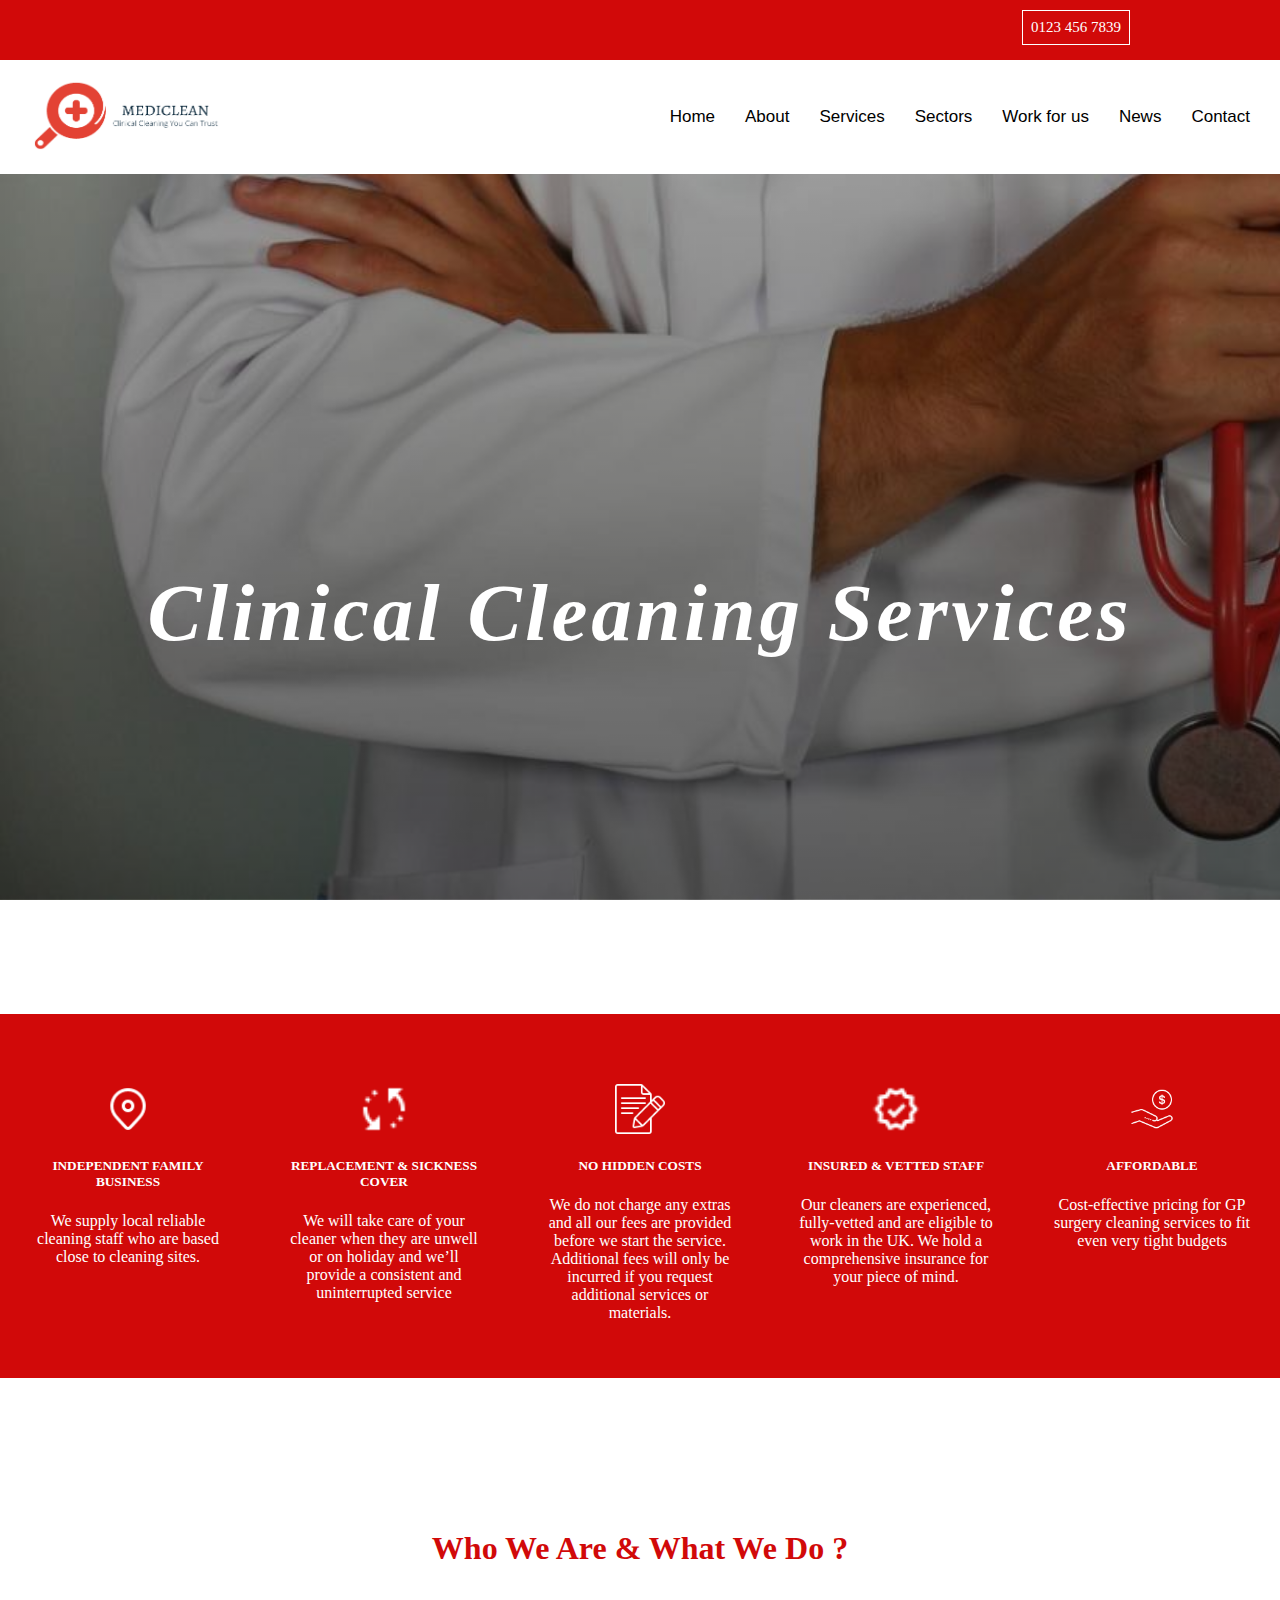
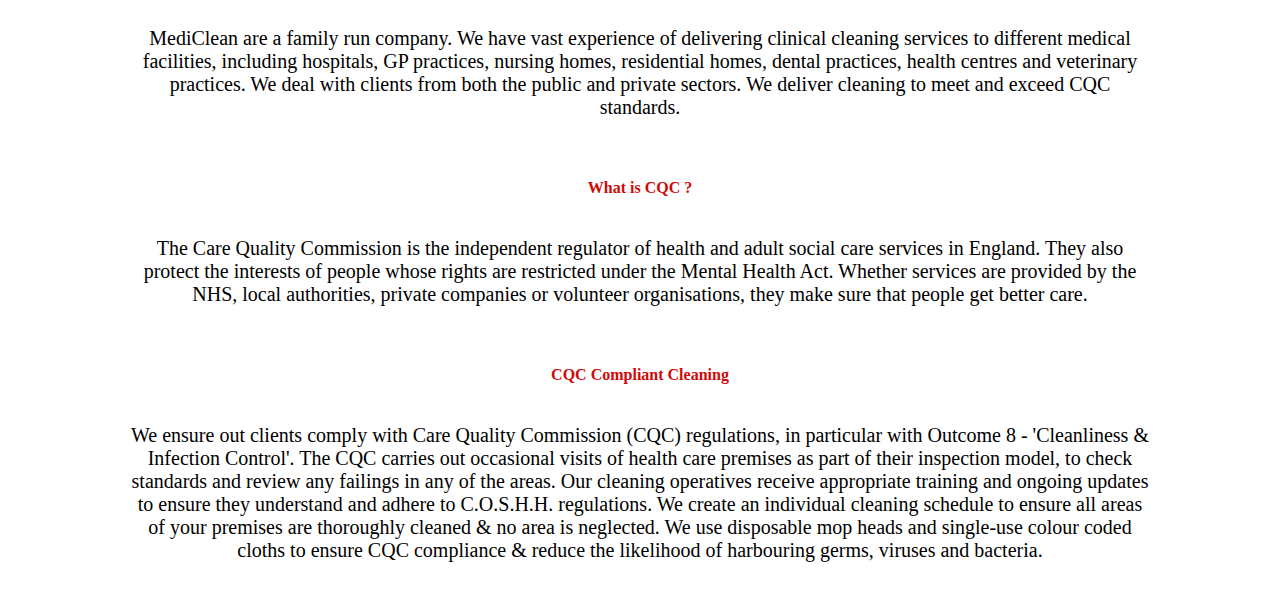
==== public/index.html @ e64c68ee "Work in progress" ====
<!DOCTYPE html>
<html lang="en">
  <head>
    <meta charset="UTF-8" />
    <meta http-equiv="X-UA-Compatible" content="IE=edge" />
    <meta name="viewport" content="width=device-width, initial-scale=1.0" />
    <title>MediClean</title>

    <!-- CSS  -->
    <link rel="stylesheet" href="assets/css/index.css" />
    <link rel="stylesheet" href="assets/css/navbar.css" />
    <link rel="stylesheet" href="assets/css/hero.css" />
    <link rel="stylesheet" href="assets/css/header.css" />
    <link rel="stylesheet" href="assets/css/features.css" />
    <link rel="stylesheet" href="assets/css/about.css" />
    <link rel="stylesheet" href="assets/css/mediaquery.css" />

    <!-- BOOTSTRAP -->
    <link
      href="https://cdn.jsdelivr.net/npm/bootstrap@5.2.0-beta1/dist/css/bootstrap.min.css"
      rel="stylesheet"
      integrity="sha384-0evHe/X+R7YkIZDRvuzKMRqM+OrBnVFBL6DOitfPri4tjfHxaWutUpFmBp4vmVor"
      crossorigin="anonymous"
    />

    <!-- FONTAWESOME -->
    <link
      rel="stylesheet"
      href="https://cdnjs.cloudflare.com/ajax/libs/font-awesome/4.7.0/css/font-awesome.min.css"
    />
  </head>
  <body>
    <!-- HEADER  -->

    <div class="header-div">
      <div>
        <p class="btn">0123 456 7839</p>
      </div>
    </div>

    <!-- NAVBAR  -->
    <section>
      <nav class="navbar1">
        <div class="content">
          <div class="logo">
            <img
              src="./assets/images/logo3.png"
              alt=""
              height="70px"
              width="190px"
            />
          </div>
          <ul class="menu-list">
            <div class="icon cancel-btn">
              <i class="fa fa-times" aria-hidden="true"></i>
            </div>
            <li><a href="#">Home</a></li>
            <li><a href="#">About</a></li>
            <li><a href="#">Services</a></li>
            <li><a href="#">Sectors</a></li>
            <li><a href="#">Work for us</a></li>
            <li><a href="#">News</a></li>
            <li><a href="#">Contact</a></li>
          </ul>
          <div class="icon menu-btn">
            <i class="fa fa-bars" aria-hidden="true"></i>
          </div>
        </div>
      </nav>
    </section>

    <!-- HERO -->
    <div class="cor-div">
      <h1>
        <br />
        Clinical Cleaning Services
      </h1>
    </div>

    <!-- FEATURES -->
    <div class="features">
      <center>
        <div class="features-boxes">
          <img src="./assets/images/location.png" alt="" />
          <h5>INDEPENDENT FAMILY BUSINESS</h5>
          <p>
            We supply local reliable cleaning staff who are based close to
            cleaning sites.
          </p>
        </div>
      </center>

      <center>
        <div class="features-boxes">
          <img src="./assets/images/replace.png" alt="" />

          <h5>REPLACEMENT & SICKNESS COVER</h5>
          <p>
            We will take care of your cleaner when they are unwell or on holiday
            and we’ll provide a consistent and uninterrupted service
          </p>
        </div>
      </center>
      <center>
        <div class="features-boxes">
          <img src="./assets/images/hidden.png" alt="" />

          <h5>NO HIDDEN COSTS</h5>
          <p>
            We do not charge any extras and all our fees are provided before we
            start the service. Additional fees will only be incurred if you
            request additional services or materials.
          </p>
        </div>
      </center>
      <center>
        <div class="features-boxes">
          <img src="./assets/images/insured.png" alt="" />

          <h5>INSURED & VETTED STAFF</h5>
          <p>
            Our cleaners are experienced, fully-vetted and are eligible to work
            in the UK. We hold a comprehensive insurance for your piece of mind.
          </p>
        </div>
      </center>
      <center>
        <div class="features-boxes">
          <img src="./assets/images/affordable.png" alt="" />

          <h5>AFFORDABLE</h5>
          <p>
            Cost-effective pricing for GP surgery cleaning services to fit even
            very tight budgets
          </p>
        </div>
      </center>
    </div>

    <!-- ABOUT US -->

    <div class="about">
      <div>
        <h1>Who We Are & What We Do ?</h1>
      </div>

      <div>
        <p>
          MediClean are a family run company. We have vast experience of
          delivering clinical cleaning services to different medical facilities,
          including hospitals, GP practices, nursing homes, residential homes,
          dental practices, health centres and veterinary practices. We deal
          with clients from both the public and private sectors. We deliver
          cleaning to meet and exceed CQC standards.
        </p>
      </div>

      <div>
        <h4>What is CQC ?</h4>
      </div>

      <div>
        <p>
          The Care Quality Commission is the independent regulator of health and
          adult social care services in England. They also protect the interests
          of people whose rights are restricted under the Mental Health Act.
          Whether services are provided by the NHS, local authorities, private
          companies or volunteer organisations, they make sure that people get
          better care.
        </p>
      </div>
      <div>
        <h4>CQC Compliant Cleaning</h4>
      </div>

      <div>
        <p>
          We ensure out clients comply with Care Quality Commission (CQC)
          regulations, in particular with Outcome 8 - 'Cleanliness & Infection
          Control'. The CQC carries out occasional visits of health care
          premises as part of their inspection model, to check standards and
          review any failings in any of the areas. Our cleaning operatives
          receive appropriate training and ongoing updates to ensure they
          understand and adhere to C.O.S.H.H. regulations. We create an
          individual cleaning schedule to ensure all areas of your premises are
          thoroughly cleaned & no area is neglected. We use disposable mop heads
          and single-use colour coded cloths to ensure CQC compliance & reduce
          the likelihood of harbouring germs, viruses and bacteria.
        </p>
      </div>
    </div>
  </body>

  <!-- BOOTSTRAP -->

  <script
    src="https://cdn.jsdelivr.net/npm/bootstrap@5.2.0-beta1/dist/js/bootstrap.bundle.min.js"
    integrity="sha384-pprn3073KE6tl6bjs2QrFaJGz5/SUsLqktiwsUTF55Jfv3qYSDhgCecCxMW52nD2"
    crossorigin="anonymous"
  ></script>
  <script
    src="https://cdn.jsdelivr.net/npm/@popperjs/core@2.11.5/dist/umd/popper.min.js"
    integrity="sha384-Xe+8cL9oJa6tN/veChSP7q+mnSPaj5Bcu9mPX5F5xIGE0DVittaqT5lorf0EI7Vk"
    crossorigin="anonymous"
  ></script>
  <script
    src="https://cdn.jsdelivr.net/npm/bootstrap@5.2.0-beta1/dist/js/bootstrap.min.js"
    integrity="sha384-kjU+l4N0Yf4ZOJErLsIcvOU2qSb74wXpOhqTvwVx3OElZRweTnQ6d31fXEoRD1Jy"
    crossorigin="anonymous"
  ></script>
  <script src="assets/js/navbar.js"></script>
</html>
---- public/assets/css/index.css ----
body{
    margin: 0;
    padding: 0;
}

/* SCROLLBAR  */
::-webkit-scrollbar {
    width: 10px;
}
::-webkit-scrollbar-track {
    background: #f1f1f1;
    
}
::-webkit-scrollbar-thumb {
    background: #888;
}
::selection{
  background: rgb(0,123,255,0.3);
}
---- public/assets/css/navbar.css ----
/* NAVBAR */
.content{
  max-width: 1250px;
  margin: auto;
  padding: 0 30px;
}
.navbar1{
    background-color: #fff;
  position: fixed;
  width: 100% !important;
  z-index: 2;
  padding: 20px 0;
  transition: all 0.3s ease;
}
.navbar1.sticky{
  background: #fff !important;
  padding: 10px 0;
  box-shadow: 0px 3px 5px 2px rgba(14, 14, 14, 0.1);
  margin-top: -60px !important;
  padding-top: 20px;
}
.main-title{
    color: rgb(209, 9, 9) !important;
}
.navbar1.sticky li a {
    color: black !important;
}
.navbar1.sticky li a:hover {
  color: rgb(209, 9, 9) !important;
  transition: 0.5s;
}
extra{
    color: #000 !important;
}
.navbar1.navbar1.sticky extra {
    color: #000 !important;
}
.navbar1 .content{
  display: flex;
  align-items: center;
  justify-content: space-between;
}
.navbar1 .logo a{
  color: #000;
  font-size: 30px;
  font-weight: 600;
  text-decoration: none;
}
.navbar1 .menu-list{
  display: inline-flex;
}
.menu-list li{
  list-style: none;
}
.menu-list li a{
    font-family: 'Poppins', sans-serif;
   font-weight: 500;
  color: #000;
  font-size: 17px;
  font-weight: 500;
  text-decoration: none;
  padding-left: 30px;
  transition: all 0.3s ease;
}
.menu-list li a:hover{
  color: rgb(209, 9, 9);
}
.navbar.sticky .menu-list li a:hover{
  color: rgb(209, 9, 9) !important;
}

.about{
  padding: 30px 0;
}

.icon{
  color: rgb(209, 9, 9);
  font-size: 20px;
  cursor: pointer;
  display: none;
}
.cancel-btn{
  color: #fff;
}
.navbar1.sticky .icon{
  color: rgb(209, 9, 9);
}
.menu-list .cancel-btn{
  position: absolute;
  right: 30px;
  top: 20px;
}
---- public/assets/css/hero.css ----
.cor-div{
    background-image: linear-gradient(rgba(0,0,0,0.22),rgba(0,0,0,0.55)),url('../images/hero.jpg');   /*To make blurry pic*/
    background-color: white !important;
    background-repeat: no-repeat;
    background-size: cover;
    background-attachment: fixed;
    height:100vh;
    text-align: center;
    color: #fff;
}




.cor-div h1{
    padding-top: 40vh;
    font-size: 9vh;
    letter-spacing:1mm;
    font-style: italic;
  font-family: 'Merriweather', serif;
  font-weight: bold;
}

best{
    font-family: 'Amatic SC', cursive;
    color: rgb(243, 63, 63);
    /* font-size: 4vh; */
}
.h1color{
    color: rgb(243, 63, 63) !important;
}


/* ========================================= Slider End =================================================== */
---- public/assets/css/header.css ----
/* HEADER  */

.header-div{
    height: 60px;
    background-color:rgb(209, 9, 9)!important;
}


.header-div p{
    padding: 8px;
    text-transform: uppercase !important;
    color: white;
    float: right;
    margin-right: 150px;
    margin-top: 10px;
    font-size: 15px;
    border:1px solid white;
}
---- public/assets/css/features.css ----
.features{
    display: flex !important;
    flex-wrap: wrap !important;
    justify-content: space-around;
    background-color:rgb(209, 9, 9) !important;
    padding-bottom: 40px;
    padding-top: 20px;
}

.features-boxes{
    margin-top: 50px;
    color: #fff;
    width: 200px;
}

.features-boxes img{
    height: 50px;
    width: 50px;
}

.features-boxes h5{
    margin-top: 20px;
}

.features-boxes p{
    margin-top: 20px;
}
---- public/assets/css/about.css ----
.about{
    display: flex;
    flex-wrap: wrap;
    justify-content: space-around !important;
    width: 80%;
    margin: 0 auto;
    margin-top: 100px;
    /* background-color: black; */
}

.about div h1{
    color: rgb(209, 9, 9);
    margin-bottom: 40px;
}

.about div h4{
    margin-top: 40px;
    color: rgb(209, 9, 9);
    margin-bottom: 20px;
}

.about div p{
   text-align: center;
   font-size: 20px;
}
---- public/assets/css/mediaquery.css ----
/* HEADER  */

@media only screen and (max-width: 841px) {
.header-div div{
 display: flex !important;
 align-items: center !important;
 justify-content: center !important;
}
}




/* NAVBAR  */


@media (max-width: 1230px) {
  .content{
    padding: 0 60px;
  }
}
@media (max-width: 1100px) {
  .content{
    padding: 0 40px;
  }
}
@media (max-width: 900px) {
  .content{
    padding: 0 30px;
  }
}
@media (max-width: 868px) {
  body.disabled{
    overflow: hidden;
  }
  .icon{
    display: block;
    /* position: fixed;
    float: right !important; */
  }
  .icon.hide{
    display: none;
  }
  .navbar1 .menu-list{
    position: fixed;
    height: 100vh;
    width: 100%;
    max-width: 400px;
    left: -100%;
    top: 0px;
    display: block;
    padding: 40px 0;
    text-align: center;
    background: rgb(209, 9, 9);
    transition: all 0.3s ease;
  }
  .navbar1.show .menu-list{
    left: 0%;
  }
  .navbar1 .menu-list li{
    margin-top: 45px;
  }
  .navbar1 .menu-list li a{
    font-size: 23px;
    margin-left: -100%;
    transition: 0.6s cubic-bezier(0.68, -0.55, 0.265, 1.55);
    color: #fff;
  }
  .navbar1.show .menu-list li a{
    margin-left: 0px;
}
}
@media (max-width: 380px) {
    .navbar1 .logo a{
        font-size: 27px;
    }
}
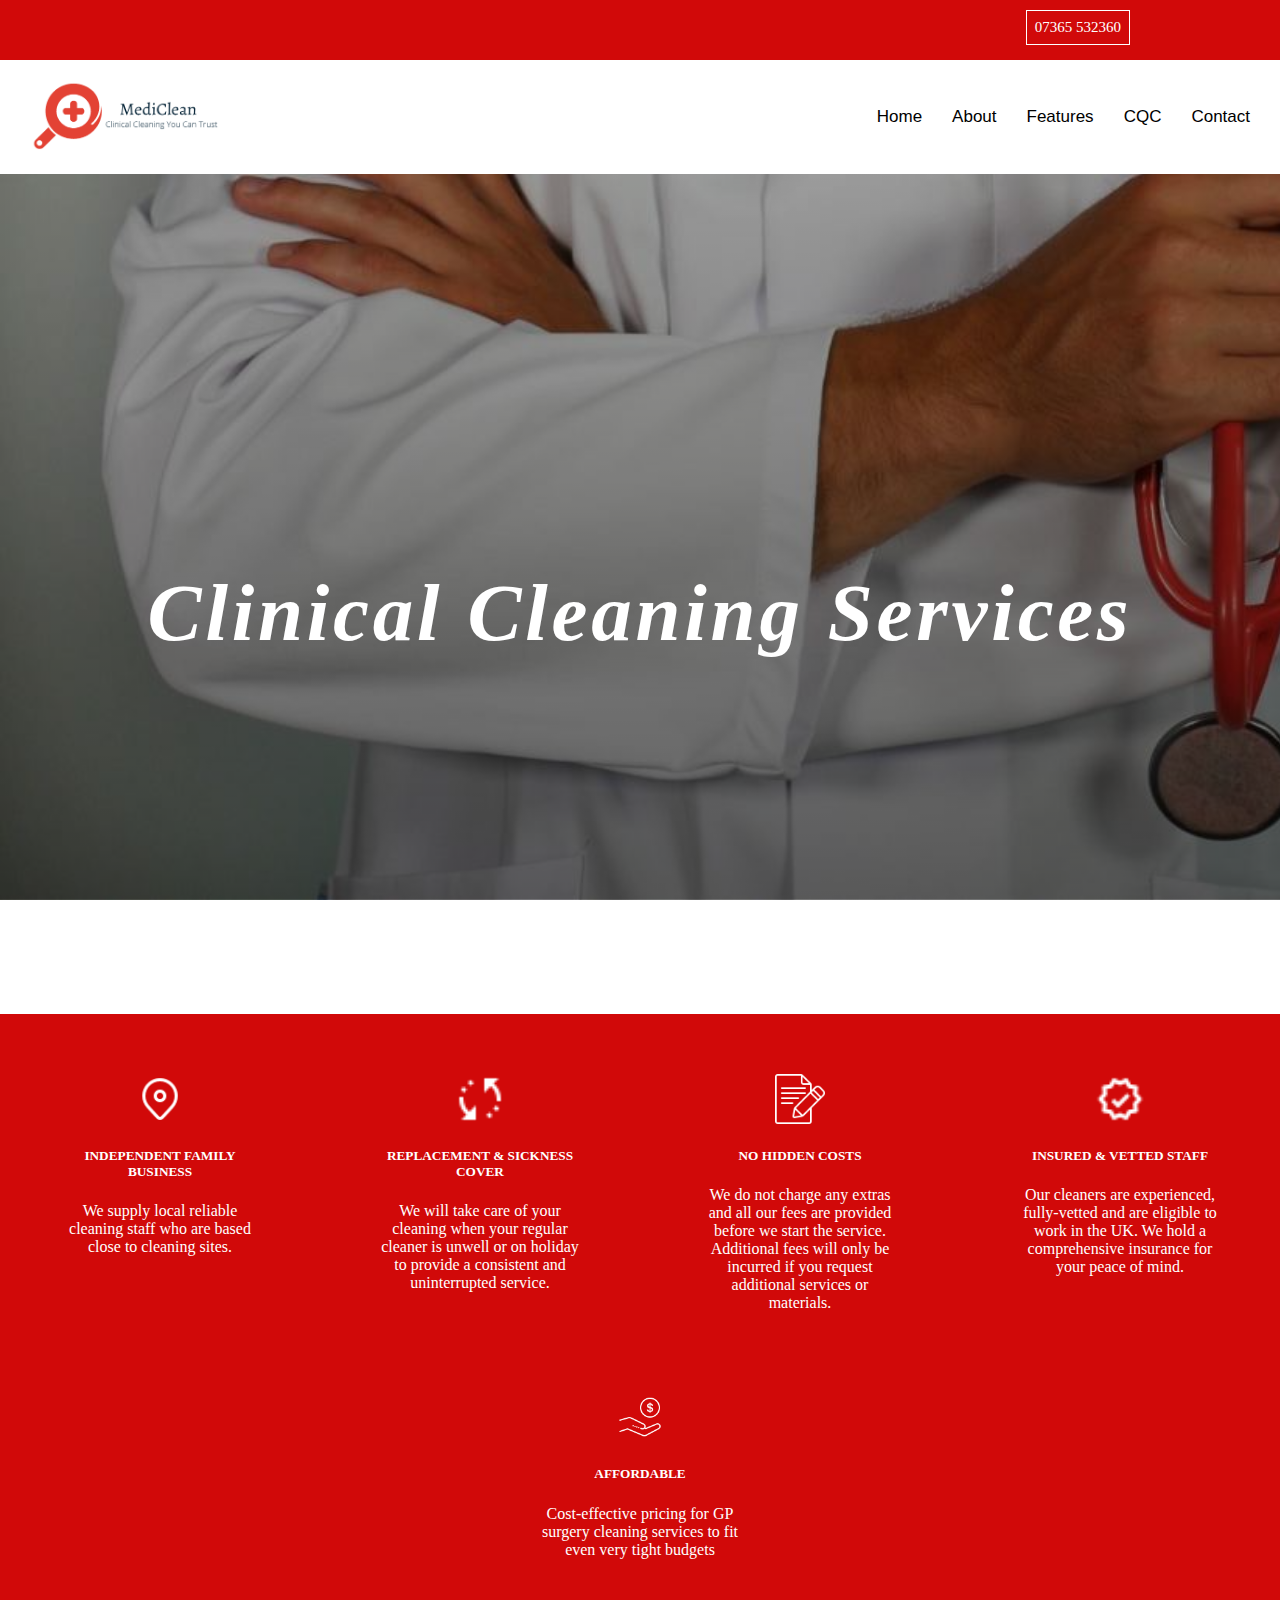
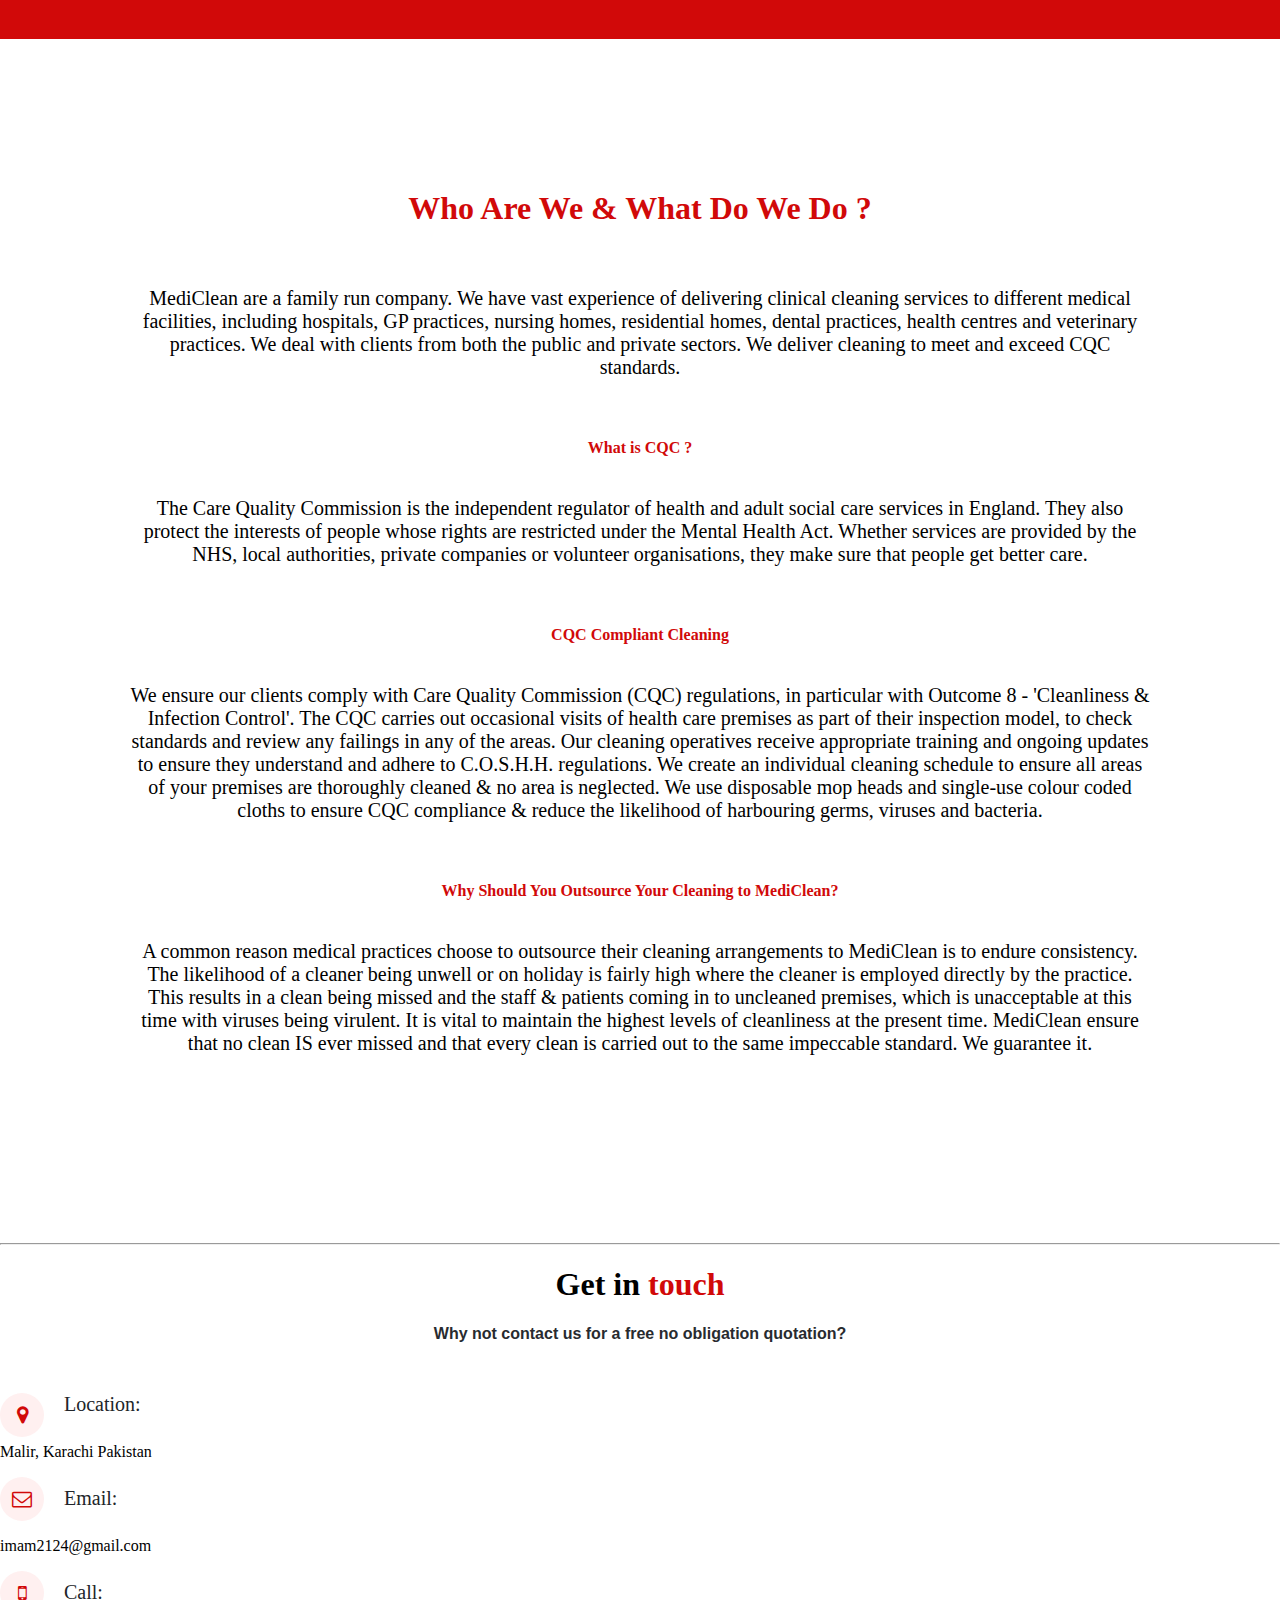
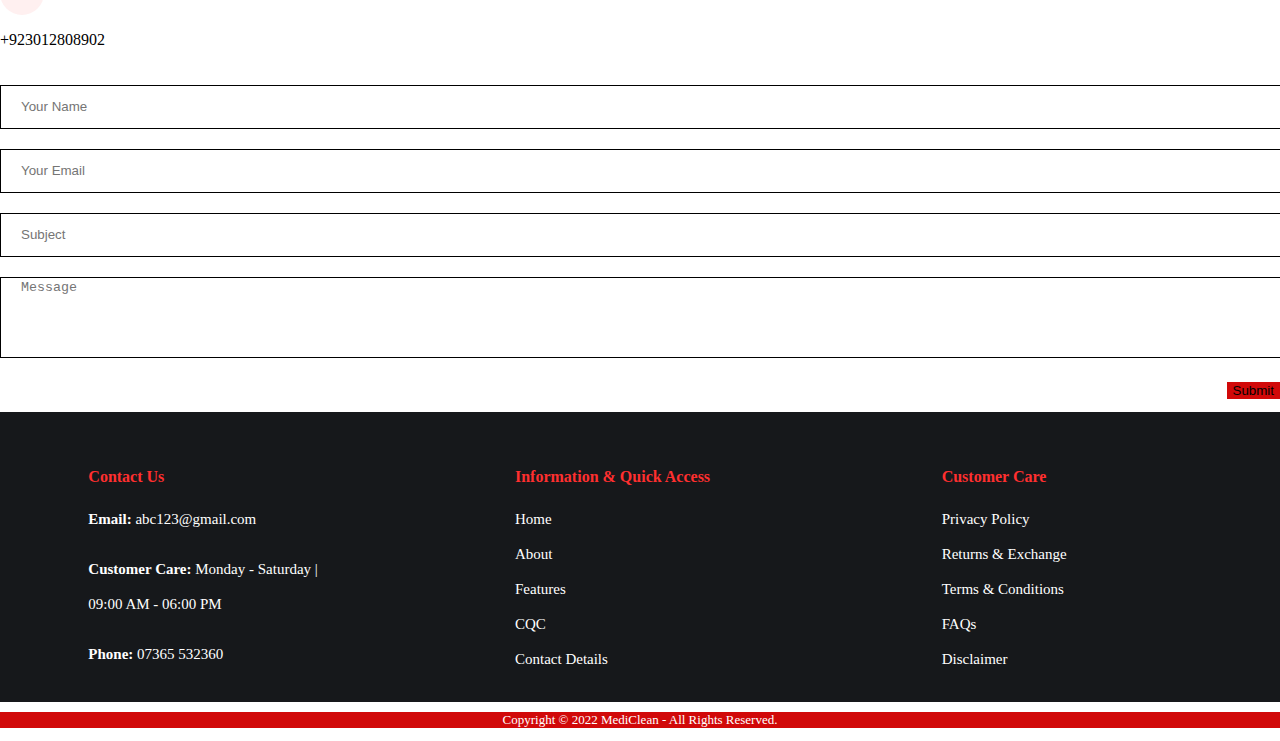
==== commit 44cef57a: "Contact form added" ====
--- a/public/index.html
+++ b/public/index.html
@@ -6,12 +6,17 @@
     <meta name="viewport" content="width=device-width, initial-scale=1.0" />
     <title>MediClean</title>
 
+    <!-- LOGO  -->
+    <link rel="shortcut icon" href="./assets/images/favicon.ico" />
     <!-- CSS  -->
     <link rel="stylesheet" href="assets/css/index.css" />
     <link rel="stylesheet" href="assets/css/navbar.css" />
     <link rel="stylesheet" href="assets/css/hero.css" />
     <link rel="stylesheet" href="assets/css/header.css" />
+    <link rel="stylesheet" href="assets/css/testimonial.css" />
+    <link rel="stylesheet" href="assets/css/footer.css" />
     <link rel="stylesheet" href="assets/css/features.css" />
+    <link rel="stylesheet" href="assets/css/contact.css" />
     <link rel="stylesheet" href="assets/css/about.css" />
     <link rel="stylesheet" href="assets/css/mediaquery.css" />
 
@@ -34,12 +39,12 @@
 
     <div class="header-div">
       <div>
-        <p class="btn">0123 456 7839</p>
+        <p class="btn">07365 532360</p>
       </div>
     </div>
 
     <!-- NAVBAR  -->
-    <section>
+    <section id="home">
       <nav class="navbar1">
         <div class="content">
           <div class="logo">
@@ -54,13 +59,11 @@
             <div class="icon cancel-btn">
               <i class="fa fa-times" aria-hidden="true"></i>
             </div>
-            <li><a href="#">Home</a></li>
-            <li><a href="#">About</a></li>
-            <li><a href="#">Services</a></li>
-            <li><a href="#">Sectors</a></li>
-            <li><a href="#">Work for us</a></li>
-            <li><a href="#">News</a></li>
-            <li><a href="#">Contact</a></li>
+            <li><a href="#home">Home</a></li>
+            <li><a href="#about">About</a></li>
+            <li><a href="#features">Features</a></li>
+            <li><a href="#cqc">CQC</a></li>
+            <li><a href="#contact">Contact</a></li>
           </ul>
           <div class="icon menu-btn">
             <i class="fa fa-bars" aria-hidden="true"></i>
@@ -78,7 +81,7 @@
     </div>
 
     <!-- FEATURES -->
-    <div class="features">
+    <div class="features" id="features">
       <center>
         <div class="features-boxes">
           <img src="./assets/images/location.png" alt="" />
@@ -96,8 +99,9 @@
 
           <h5>REPLACEMENT & SICKNESS COVER</h5>
           <p>
-            We will take care of your cleaner when they are unwell or on holiday
-            and we’ll provide a consistent and uninterrupted service
+            We will take care of your cleaning when your regular cleaner is
+            unwell or on holiday to provide a consistent and uninterrupted
+            service.
           </p>
         </div>
       </center>
@@ -120,7 +124,7 @@
           <h5>INSURED & VETTED STAFF</h5>
           <p>
             Our cleaners are experienced, fully-vetted and are eligible to work
-            in the UK. We hold a comprehensive insurance for your piece of mind.
+            in the UK. We hold a comprehensive insurance for your peace of mind.
           </p>
         </div>
       </center>
@@ -138,11 +142,13 @@
     </div>
 
     <!-- ABOUT US -->
-
+    <div id="about"></div>
     <div class="about">
-      <div>
-        <h1>Who We Are & What We Do ?</h1>
-      </div>
+      <center>
+        <div>
+          <h1>Who Are We & What Do We Do ?</h1>
+        </div>
+      </center>
 
       <div>
         <p>
@@ -155,9 +161,11 @@
         </p>
       </div>
 
-      <div>
-        <h4>What is CQC ?</h4>
-      </div>
+      <center>
+        <div id="cqc">
+          <h4>What is CQC ?</h4>
+        </div>
+      </center>
 
       <div>
         <p>
@@ -169,13 +177,15 @@
           better care.
         </p>
       </div>
-      <div>
-        <h4>CQC Compliant Cleaning</h4>
-      </div>
+      <center>
+        <div>
+          <h4>CQC Compliant Cleaning</h4>
+        </div>
+      </center>
 
       <div>
         <p>
-          We ensure out clients comply with Care Quality Commission (CQC)
+          We ensure our clients comply with Care Quality Commission (CQC)
           regulations, in particular with Outcome 8 - 'Cleanliness & Infection
           Control'. The CQC carries out occasional visits of health care
           premises as part of their inspection model, to check standards and
@@ -188,7 +198,115 @@
           the likelihood of harbouring germs, viruses and bacteria.
         </p>
       </div>
+      <center>
+        <div>
+          <h4>Why Should You Outsource Your Cleaning to MediClean?</h4>
+        </div>
+      </center>
+
+      <div>
+        <p>
+          A common reason medical practices choose to outsource their cleaning
+          arrangements to MediClean is to endure consistency. The likelihood of
+          a cleaner being unwell or on holiday is fairly high where the cleaner
+          is employed directly by the practice. This results in a clean being
+          missed and the staff & patients coming in to uncleaned premises, which
+          is unacceptable at this time with viruses being virulent. It is vital
+          to maintain the highest levels of cleanliness at the present time.
+          MediClean ensure that no clean IS ever missed and that every clean is
+          carried out to the same impeccable standard. We guarantee it.
+        </p>
+      </div>
     </div>
+
+    <!-- CONTACT  -->
+
+    <section id="contact">
+      <div class="contact-hd container">
+        <hr />
+        <h1>Get in <color> touch </color></h1>
+        <p>Why not contact us for a free no obligation quotation?</p>
+      </div>
+
+      <div class="contact-form container">
+        <div class="row">
+          <div class="info col-sm-12 col-md-5 col-lg-5 col-xl-5">
+            <span>
+              <i class="fa fa-map-marker" aria-hidden="true"></i>
+              <h4>Location:</h4>
+              <p>Malir, Karachi Pakistan</p>
+            </span>
+            <span
+              ><i class="fa fa-envelope-o" aria-hidden="true"></i>
+              <h4>Email:</h4>
+              <p>imam2124@gmail.com</p>
+            </span>
+            <span>
+              <i class="fa fa-mobile" aria-hidden="true"></i>
+              <h4>Call:</h4>
+              <p>+923012808902</p>
+            </span>
+          </div>
+          <div class="inputs col-sm-12 col-md-7 col-lg-7 col-xl-7">
+            <input type="name" class="name-inp" placeholder="Your Name" />
+            <input type="email" class="email-inp" placeholder="Your Email" />
+            <br />
+            <input type="text" class="sub-inp" placeholder="Subject" /> <br />
+            <textarea
+              name=""
+              id=""
+              cols="30"
+              rows="5"
+              class="textarea-inp"
+              placeholder="Message"
+            ></textarea>
+
+            <button class="submitBtn btn btn-primary">Submit</button>
+          </div>
+        </div>
+      </div>
+    </section>
+
+    <!--  Footer  -->
+
+    <section>
+      <div class="footer">
+        <div class="footer-box">
+          <p class="footer-mat">Contact Us</p>
+          <p class="footer-para"><b>Email: </b> abc123@gmail.com</p>
+          <p class="footer-para">
+            <b> Customer Care: </b> Monday - Saturday | 09:00 AM - 06:00 PM
+          </p>
+          <p class="footer-para"><b>Phone:</b> 07365 532360</p>
+        </div>
+        <div class="footer-box">
+          <p class="footer-mat">Information & Quick Access</p>
+          <a href="#home" class="footer-para">Home</a> <br />
+          <a href="#about" class="footer-para"> About </a> <br />
+          <a href="#features" class="footer-para"> Features</a> <br />
+          <a href="#cqc" class="footer-para"> CQC</a> <br />
+          <a href="#contact" class="footer-para">Contact Details</a> <br />
+        </div>
+        <div class="footer-box">
+          <p class="footer-mat">Customer Care</p>
+          <a href="" class="footer-para">Privacy Policy</a> <br />
+          <a href="" class="footer-para"> Returns & Exchange</a> <br />
+          <a href="" class="footer-para"> Terms & Conditions</a> <br />
+          <a href="" class="footer-para"> FAQs</a> <br />
+          <a href="" class="footer-para">Disclaimer</a> <br />
+        </div>
+      </div>
+    </section>
+
+    <section class="copyright container-fluid">
+      <div class="row">
+        <center>
+          <div class="col-xl-12 col-lg-12 col-md-12 col-sm-12 col-xs-12">
+            <p class="p1">Copyright © 2022 MediClean - All Rights Reserved.</p>
+          </div>
+        </center>
+      </div>
+    </section>
   </body>
 
   <!-- BOOTSTRAP -->
@@ -209,4 +327,5 @@
     crossorigin="anonymous"
   ></script>
   <script src="assets/js/navbar.js"></script>
+  <script src="assets/js/testimonial.js"></script>
 </html>
--- a/public/assets/css/testimonial.css
+++ b/public/assets/css/testimonial.css
@@ -0,0 +1,200 @@
+
+.testim{
+    width: 100%;
+    /* position: absolute; */
+    /* top: 50%; */
+    /* transform: translateY(-50%); */
+}
+.testim .wrap{
+    position: relative;
+    width: 100%;
+    max-width: 1020px;
+    padding: 40px 20px;
+    margin: auto;
+}
+.testim .arrow{
+    display: block;
+    position: absolute;
+    color: #eee;
+    cursor: pointer;
+    font-size: 2em;
+    top: 50%;
+    transform: translateY(-50%);
+    transition: all .3s ease-in-out;
+    padding: 5px;
+    z-index: 22222222;
+}
+.testim .arrow:before{
+    cursor: pointer;
+}
+.testim .arrow.left{
+    left: 10px;
+}
+.testim .arrow.right{
+    right: 10px;
+}
+.testim .arrow:hover{
+    color: #ea830e;
+}
+.testim .dots{
+    text-align: center;
+    position: absolute;
+    width: 100%;
+    bottom: 60px;
+    left: 0;
+    display: block;
+    z-index: 3333;
+    height: 12px;
+}
+.testim .dots .dot{
+    list-style-type: none;
+    display: inline-block;
+    width: 12px;
+    height: 12px;
+    border-radius: 50%;
+    border: 1px solid #eee;
+    margin: 0 10px;
+    cursor: pointer;
+    transition: all .5s ease-in-out;
+    position: relative;
+}
+.testim .dots .dot.active,
+.testim .dots .dot:hover{
+background: #ea830e;
+border-color: #ea830e;
+}
+
+.testim .dots .dot.active{
+    animation: testim-scale .5s ease-in-out forwards;
+}
+.testim .cont{
+    position: relative;
+    overflow: hidden;
+}
+.testim .cont > div{
+    text-align: center;
+    position: absolute;
+    top: 0;
+    left: 0;
+    padding: 0 0 70px 0;
+    opacity: 0;
+}
+.testim .cont > div.inactive{
+    opacity: 1;
+}
+.testim .cont > div.active{
+    
+    position: relative;
+    opacity: 1;
+    
+}
+.testim .cont div .img img{
+    display: block;
+    width: 100px;
+    height: 100px;
+    margin: auto;
+    border-radius: 50%;
+}
+.testim .cont div h2{
+    color: #ea830e;
+    font-size: 1em;
+    margin: 15px 0;
+}
+.testim .cont div p{
+    font-size: 1.15em;
+    color: #eee;
+    width: 80%;
+    margin: auto;
+}
+
+.testim .cont div.active .img img{
+    animation: testim-show .5s ease-in-out forwards;
+}
+.testim .cont div.active h2{
+    animation: testim-content-in .4s ease-in-out forwards;
+}
+.testim .cont div.active p {
+    animation: testim-content-in .5s ease-in-out forwards;
+}
+.testim .cont div.inactive .img img{
+    animation: testim-hide .5s ease-in-out forwards;
+}
+.testim .cont div.inactive h2{
+    animation: testim-content-out .4s ease-in-out forwards;
+}
+.testim .cont div.inactive p {
+    animation: testim-content-out .5s ease-in-out forwards;
+}
+
+@keyframes testim-scale {
+    0% {
+        box-shadow: 0px 0px 0px 0px #eee;
+    }
+    35% {
+        box-shadow: 0px 0px 10px 5px #eee;
+    }
+    70% {
+        box-shadow: 0px 0px 10px 5px #ea830e;
+    }
+    100% {
+        box-shadow: 0px 0px 0px 0px #ea830e;
+    }
+}
+
+@keyframes testim-content-in {
+    from {
+        opacity: 0;
+        transform: translateY(100%);
+    }
+    to {
+        opacity: 1;
+        transform: translateY(0);
+    }
+}
+@keyframes testim-content-out {
+    from {
+        opacity: 1;
+        transform: translateY(0);
+    }
+    to {
+        opacity: 0;
+        transform: translateY(-100%);
+    }
+}
+@keyframes testim-show {
+    from {
+        opacity: 0;
+        transform: scale(0);
+    }
+    to {
+        opacity: 1;
+        transform: scale(1);
+    }
+}
+@keyframes testim-hide {
+    from {
+        opacity: 1;
+        transform: scale(1);
+    }
+    to {
+        opacity: 0;
+        transform: scale(0);
+    }
+}
+/* coding with nick */
+
+/* Responsive */
+
+@media all and (max-width: 300px) {
+    body {
+        font-size: 14px;
+    }
+}
+@media all and (max-width: 500px) {
+    .testim .arrow{
+        font-size: 1.5rem;
+    }
+    .testim .cont div p{
+        line-height: 25px;
+    }
+}
--- a/public/assets/css/footer.css
+++ b/public/assets/css/footer.css
@@ -0,0 +1,46 @@
+
+/* ============================================== Footer ============================================ */
+
+.footer{
+  width: 100%;
+  background-color: #16181b;
+  display: flex;
+  flex-direction: row;
+  justify-content: space-around;
+  flex-wrap: wrap;
+  margin-top: 50px;
+} 
+.footer-box{  
+  width: 250px;
+  height: 250px;
+  margin-top: 40px;
+}
+.footer-box a{
+  text-decoration: none;
+  line-height: 35px !important;
+  font-size: 15px;
+}
+.footer-box a:hover{
+  color: rgb(209, 9, 9) !important;
+}
+.footer-para{
+  line-height: 35px !important;
+  font-size: 15px;
+  color: white;
+  line-height: 20px;
+}
+.footer-mat{
+  color: rgb(255, 47, 47) ;
+  font-weight: bold;
+}
+
+
+.copyright{
+  background-color:rgb(209, 9, 9);
+}
+
+.p1{
+  color: white;
+  font-size: 13px;
+  margin-top: 10px;
+}
--- a/public/assets/css/features.css
+++ b/public/assets/css/features.css
@@ -11,6 +11,7 @@
     margin-top: 50px;
     color: #fff;
     width: 200px;
+    margin: 40px;
 }
 
 .features-boxes img{
--- a/public/assets/css/contact.css
+++ b/public/assets/css/contact.css
@@ -0,0 +1,77 @@
+/* ========================================== Get in touch heading ====================================== */
+
+.contact-hd{
+  padding-top: 130px;
+  text-align: center;
+}
+
+.contact-hd p {
+  font-family: "Open Sans", sans-serif;
+  color: #282b2f;
+  font-weight: 600;
+}
+color{
+  color: rgb(209, 9, 9);
+}
+/* ===================================== Get in touch heading End ====================================== */
+
+
+/*============================================== Contact Form ========================================*/
+.contact-form{
+  margin-top: 50px;
+}
+
+.info{
+  margin-top: 50px !important;
+}
+
+.info h4{
+  font-size: 20px;
+  color: #212529;
+  font-weight: 400;
+}
+
+.info i {
+  margin-right: 20px;
+    font-size: 20px;
+    color: rgb(209, 9, 9);
+    float: left;
+    width: 44px;
+    height: 44px;
+    background: #fff0f0;
+    display: flex;
+    justify-content: center;
+    align-items: center;
+    border-radius: 50px;
+    transition: all 0.3s ease-in-out;
+}
+.inputs input{
+ padding-left: 20px;
+  width: 100%;
+}
+textarea{
+ padding-left: 20px;
+  margin-top:20px !important;
+  width: 100%;
+  border: black 1px solid !important ;
+
+}
+.inputs input{
+  border: black 1px solid !important ;
+  height: 40px;
+margin-top: 20px;
+}
+.submitBtn{
+  margin-top: 20px;
+  background-color: rgb(209, 9, 9) !important;
+  border: none !important;
+  outline: none !important;
+  float: right;
+}
+.submitBtn:focus{
+  outline: none;
+  border: none;
+}
+/*=========================================== Contact Form End ========================================*/
+
+/*----------------------------------------- Contact Page End -----------------------------------------*/
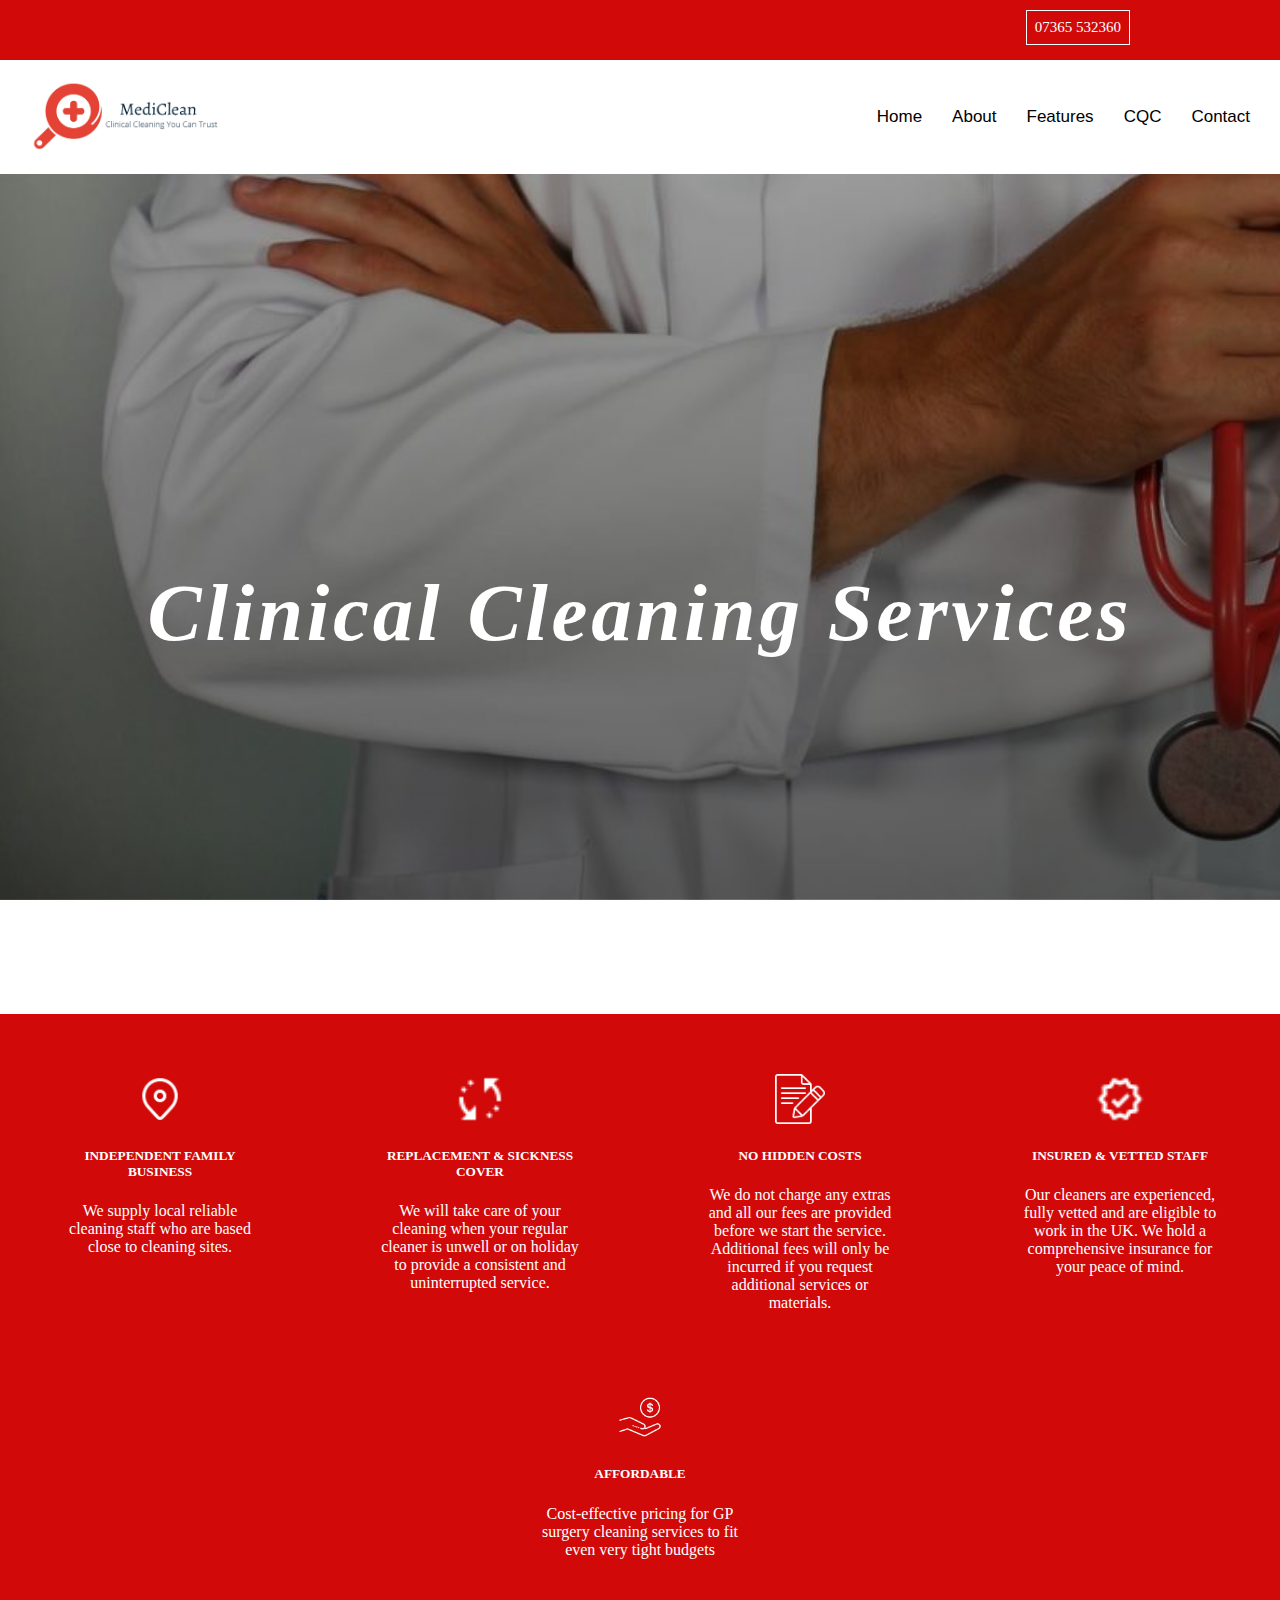
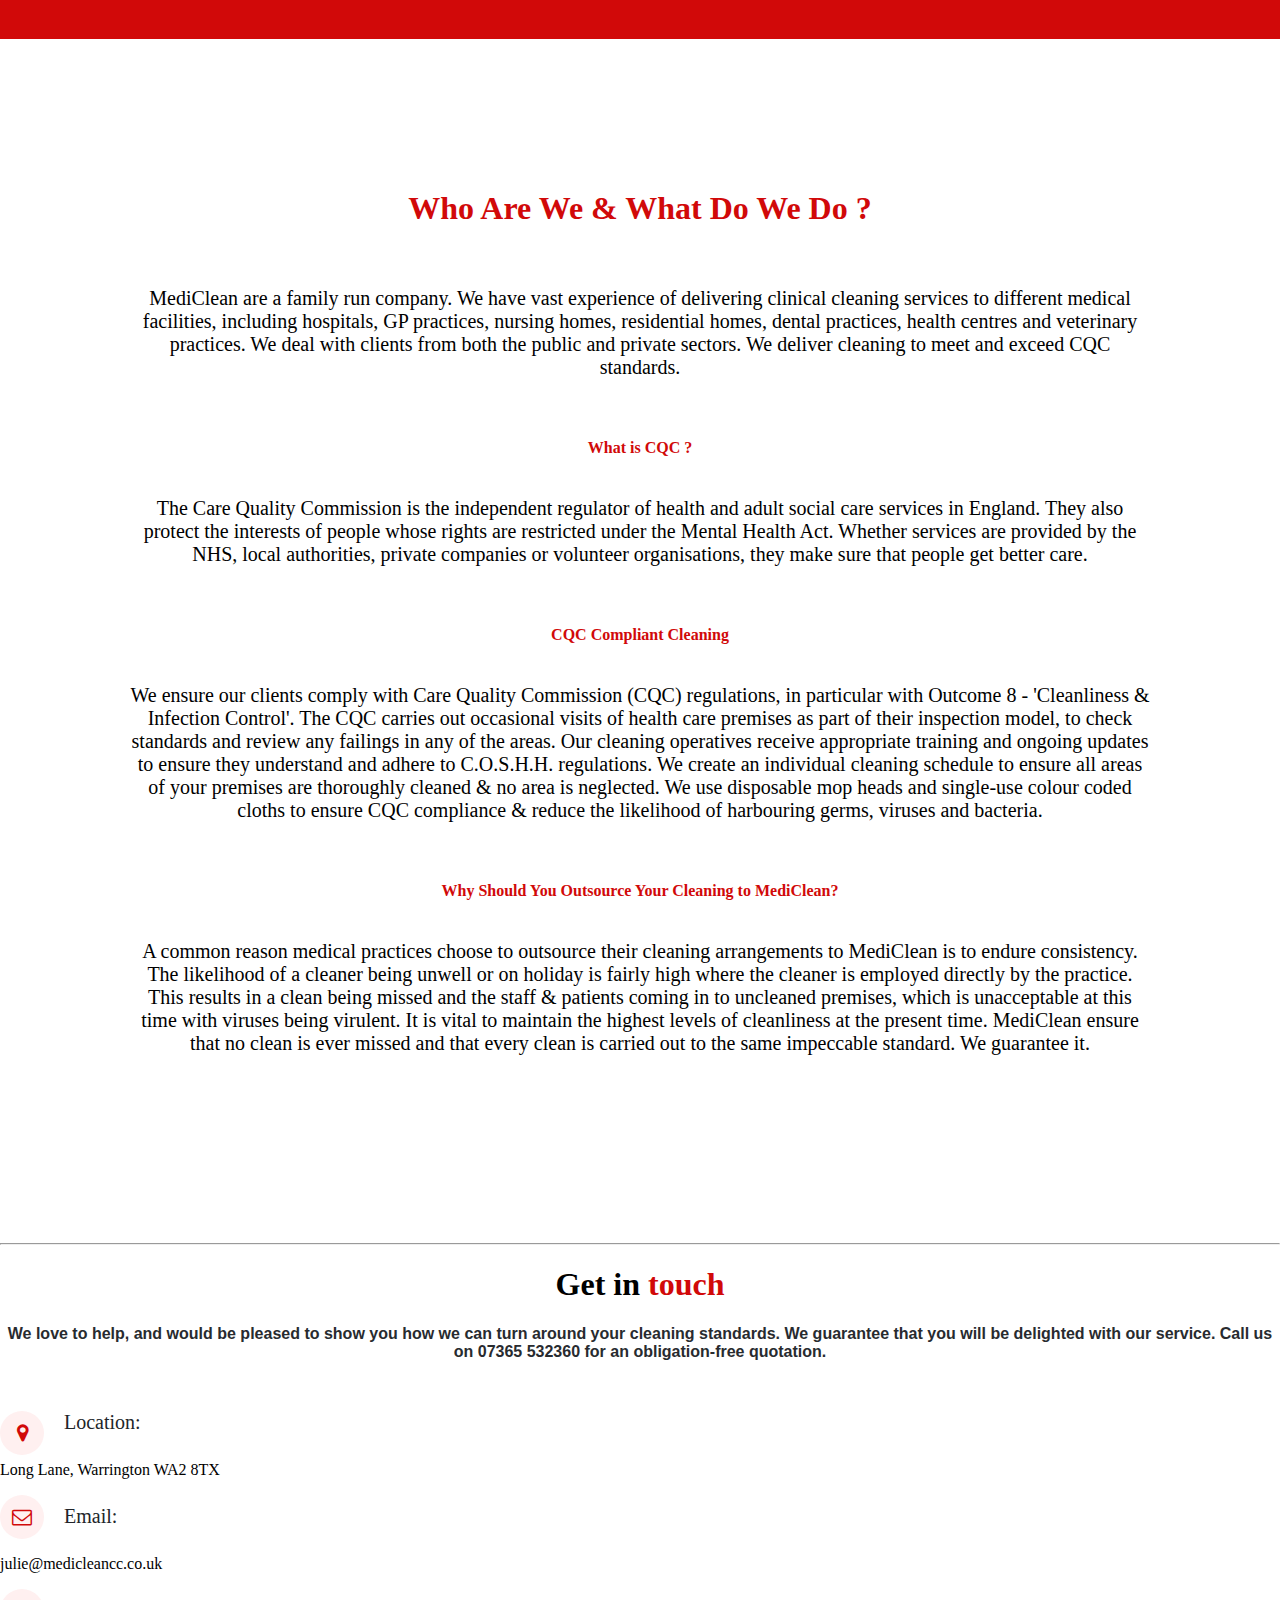
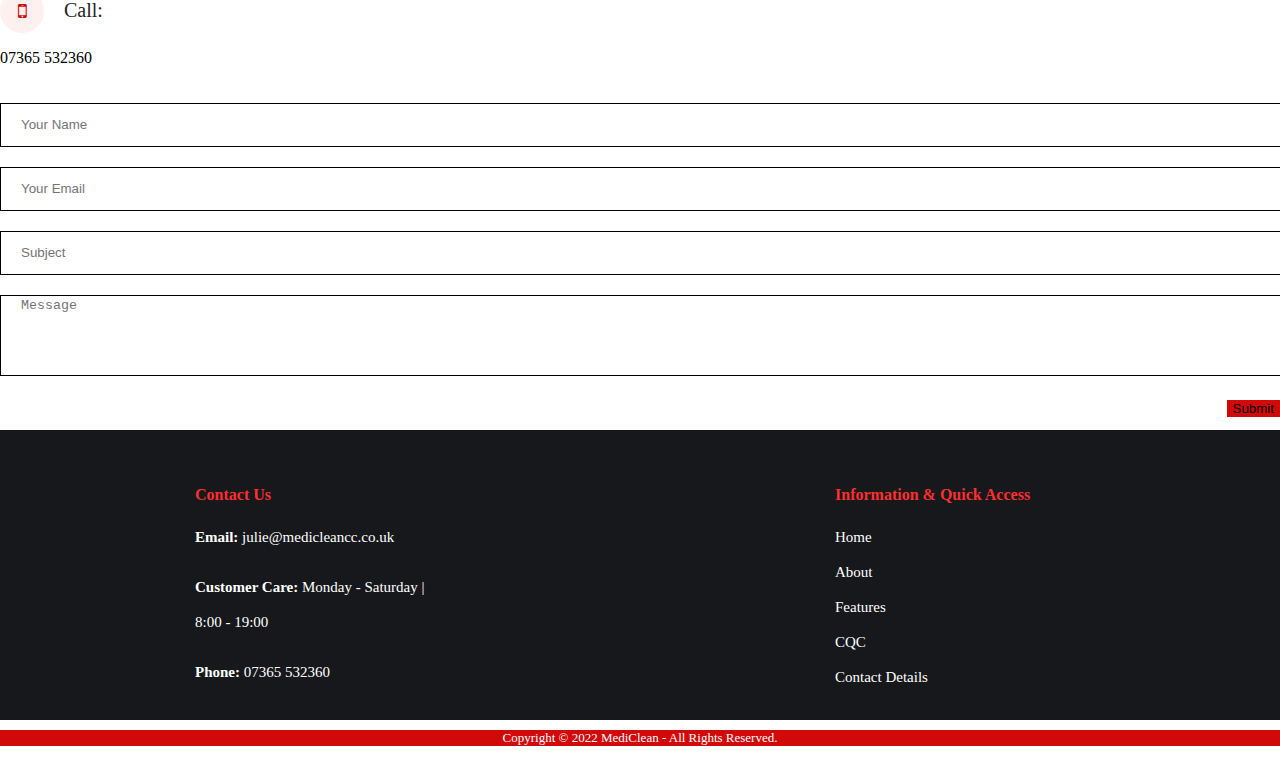
==== commit 762999d5: "Web completed" ====
--- a/public/index.html
+++ b/public/index.html
@@ -123,7 +123,7 @@
 
           <h5>INSURED & VETTED STAFF</h5>
           <p>
-            Our cleaners are experienced, fully-vetted and are eligible to work
+            Our cleaners are experienced, fully vetted and are eligible to work
             in the UK. We hold a comprehensive insurance for your peace of mind.
           </p>
         </div>
@@ -213,7 +213,7 @@
           missed and the staff & patients coming in to uncleaned premises, which
           is unacceptable at this time with viruses being virulent. It is vital
           to maintain the highest levels of cleanliness at the present time.
-          MediClean ensure that no clean IS ever missed and that every clean is
+          MediClean ensure that no clean is ever missed and that every clean is
           carried out to the same impeccable standard. We guarantee it.
         </p>
       </div>
@@ -225,7 +225,12 @@
       <div class="contact-hd container">
         <hr />
         <h1>Get in <color> touch </color></h1>
-        <p>Why not contact us for a free no obligation quotation?</p>
+        <p>
+          We love to help, and would be pleased to show you how we can turn
+          around your cleaning standards. We guarantee that you will be
+          delighted with our service. Call us on 07365 532360 for an
+          obligation-free quotation.
+        </p>
       </div>
 
       <div class="contact-form container">
@@ -234,17 +239,17 @@
             <span>
               <i class="fa fa-map-marker" aria-hidden="true"></i>
               <h4>Location:</h4>
-              <p>Malir, Karachi Pakistan</p>
+              <p>Long Lane, Warrington WA2 8TX</p>
             </span>
             <span
               ><i class="fa fa-envelope-o" aria-hidden="true"></i>
               <h4>Email:</h4>
-              <p>imam2124@gmail.com</p>
+              <p>julie@medicleancc.co.uk</p>
             </span>
             <span>
               <i class="fa fa-mobile" aria-hidden="true"></i>
               <h4>Call:</h4>
-              <p>+923012808902</p>
+              <p>07365 532360</p>
             </span>
           </div>
           <div class="inputs col-sm-12 col-md-7 col-lg-7 col-xl-7">
@@ -273,9 +278,9 @@
       <div class="footer">
         <div class="footer-box">
           <p class="footer-mat">Contact Us</p>
-          <p class="footer-para"><b>Email: </b> abc123@gmail.com</p>
+          <p class="footer-para"><b>Email: </b> julie@medicleancc.co.uk</p>
           <p class="footer-para">
-            <b> Customer Care: </b> Monday - Saturday | 09:00 AM - 06:00 PM
+            <b> Customer Care: </b> Monday - Saturday | 8:00 - 19:00
           </p>
           <p class="footer-para"><b>Phone:</b> 07365 532360</p>
         </div>
@@ -287,14 +292,14 @@
           <a href="#cqc" class="footer-para"> CQC</a> <br />
           <a href="#contact" class="footer-para">Contact Details</a> <br />
         </div>
-        <div class="footer-box">
+        <!-- <div class="footer-box">
           <p class="footer-mat">Customer Care</p>
           <a href="" class="footer-para">Privacy Policy</a> <br />
           <a href="" class="footer-para"> Returns & Exchange</a> <br />
           <a href="" class="footer-para"> Terms & Conditions</a> <br />
           <a href="" class="footer-para"> FAQs</a> <br />
           <a href="" class="footer-para">Disclaimer</a> <br />
-        </div>
+        </div> -->
       </div>
     </section>
 
